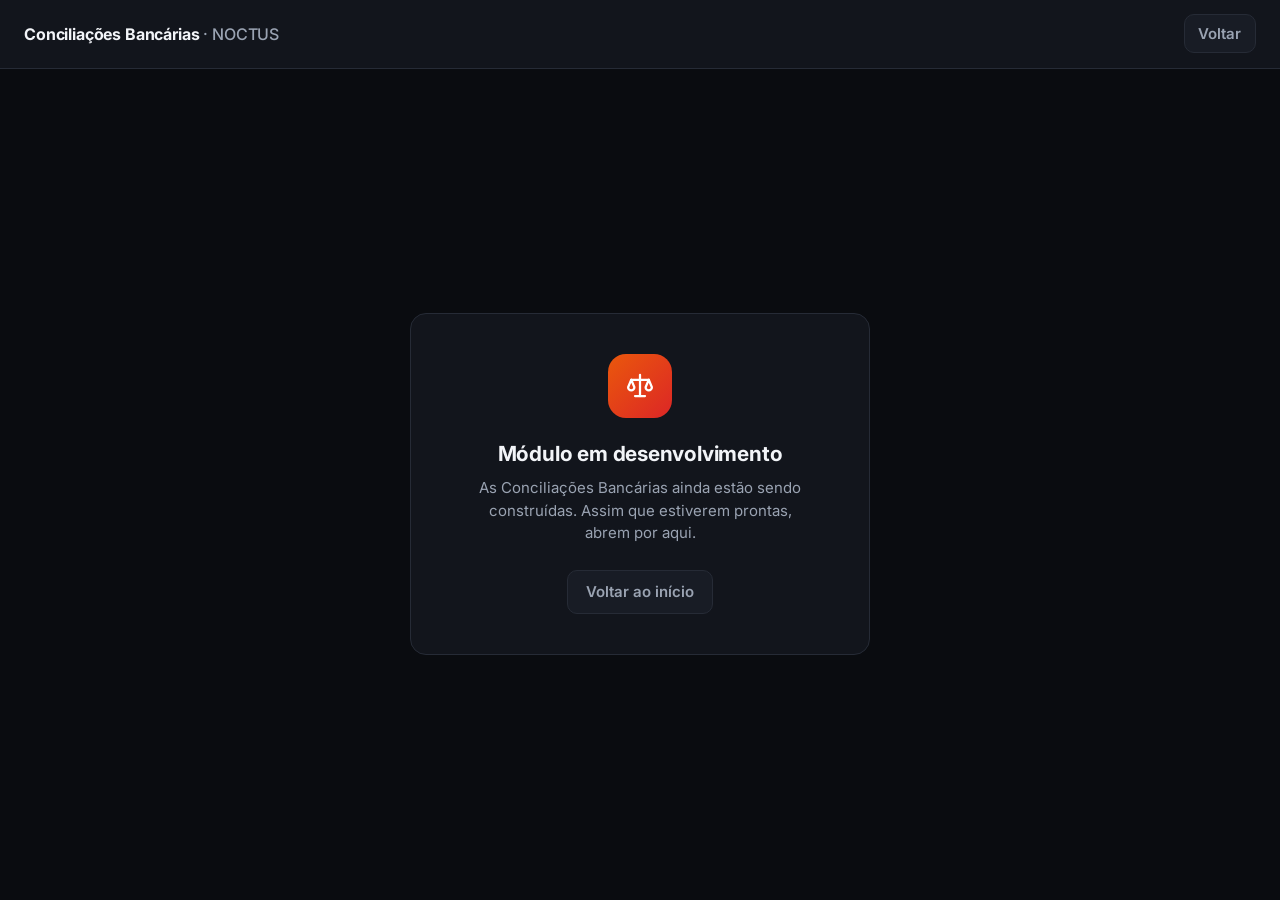
==== conciliacoes-bancarias/index.html @ b0c3829b "Cria página provisória do módulo Conciliações Bancárias (Módulo em desenvolvimento) Página provisóri" ====
<!doctype html>
<html lang="pt-BR">
<head>
<meta charset="utf-8">
<meta name="viewport" content="width=device-width,initial-scale=1">
<title>Conciliações Bancárias — NOCTUS</title>
<meta name="description" content="Módulo Conciliações Bancárias do NOCTUS, em desenvolvimento.">
<meta name="robots" content="noindex">
<link rel="icon" type="image/svg+xml" href="../favicon.svg">
<link rel="preconnect" href="https://fonts.googleapis.com">
<link rel="preconnect" href="https://fonts.gstatic.com" crossorigin>
<link href="https://fonts.googleapis.com/css2?family=Inter:wght@400;500;600;700;800&display=swap" rel="stylesheet">
<script>
  /* tema escolhido em Configurações > Aparência; aplicado antes de desenhar a página */
  try { if (localStorage.getItem("noctus.tema") === "claro") document.documentElement.dataset.tema = "claro"; } catch (e) {}
</script>
<script src="../noctus-erros.js"></script>
<style>
/* Página provisória (02/11/2026): o card do painel leva para cá; esta página
   será substituída pelo módulo quando ele estiver pronto. Tokens iguais aos da conferencia.css. */
:root{
  --color-bg:#0a0c10; --color-surface:#12151c; --color-surface-raised:#181c25; --color-border:#262b36;
  --color-green:#1db06b; --color-green-dim:rgba(29,176,107,.12);
  --color-blue:#2f6feb; --color-blue-dim:rgba(47,111,235,.12);
  --color-text:#f2f4f8; --color-text-secondary:#9aa3b2;
  --font-sans:"Inter",-apple-system,BlinkMacSystemFont,"Segoe UI",Roboto,"Helvetica Neue",Arial,sans-serif;
  --radius-md:10px; --radius-lg:16px; --transition-fast:.16s ease;
  color-scheme:dark;
}
:root[data-tema="claro"]{
  --color-bg:#f3f5f8; --color-surface:#ffffff; --color-surface-raised:#f1f3f6; --color-border:#d8dde5;
  --color-green:#0f7f4b; --color-green-dim:rgba(15,127,75,.10);
  --color-blue:#2563eb; --color-blue-dim:rgba(37,99,235,.10);
  --color-text:#111827; --color-text-secondary:#4b5563;
  color-scheme:light;
}
*,*::before,*::after{box-sizing:border-box}
body{margin:0;min-height:100vh;display:flex;flex-direction:column;background:var(--color-bg);color:var(--color-text);
  font-family:var(--font-sans);font-size:15px;line-height:1.5;-webkit-font-smoothing:antialiased}
.topo{border-bottom:1px solid var(--color-border);background:var(--color-surface);padding:.9rem 1.5rem;
  display:flex;align-items:center;justify-content:space-between;gap:1rem}
.topo h1{font-size:1rem;font-weight:700;margin:0;letter-spacing:-.01em}
.topo h1 span{color:var(--color-text-secondary);font-weight:500}
.voltar{display:inline-flex;align-items:center;gap:.4rem;padding:.45rem .85rem;border:1px solid var(--color-border);
  border-radius:var(--radius-md);background:var(--color-surface-raised);color:var(--color-text-secondary);
  text-decoration:none;font-weight:600;white-space:nowrap;transition:all var(--transition-fast)}
.voltar:hover{color:var(--color-text);border-color:var(--color-green);background:var(--color-green-dim)}
main{flex:1;display:flex;align-items:center;justify-content:center;padding:2rem 1rem}
.aviso{width:100%;max-width:460px;text-align:center;background:var(--color-surface);border:1px solid var(--color-border);
  border-radius:var(--radius-lg);padding:2.5rem 1.75rem}
.aviso .ico{width:64px;height:64px;margin:0 auto 1.25rem;border-radius:18px;display:flex;align-items:center;justify-content:center;
  color:#fff;background:linear-gradient(135deg,#ea580c,#dc2626)}
.aviso h2{margin:0 0 .5rem;font-size:1.3rem;font-weight:700;letter-spacing:-.01em}
.aviso p{margin:0 auto 1.6rem;max-width:340px;color:var(--color-text-secondary)}
.aviso .voltar{min-height:44px;padding:0 1.1rem}
@media (max-width:560px){.topo{padding:.8rem 1rem}.aviso{padding:2rem 1.25rem}}
</style>
</head>
<body>

<header class="topo">
  <h1>Conciliações Bancárias <span>· NOCTUS</span></h1>
  <a class="voltar" href="../#/">Voltar</a>
</header>

<main>
  <section class="aviso" role="status">
    <div class="ico" aria-hidden="true">
      <svg width="30" height="30" viewBox="0 0 24 24" fill="none" stroke="currentColor" stroke-width="1.8" stroke-linecap="round" stroke-linejoin="round"><path d="M12 3v17"/><path d="M8 20h8"/><path d="M5 7h14"/><path d="M5 7l-2.5 6a2.5 2.5 0 0 0 5 0z"/><path d="M19 7l-2.5 6a2.5 2.5 0 0 0 5 0z"/></svg>
    </div>
    <h2>Módulo em desenvolvimento</h2>
    <p>As Conciliações Bancárias ainda estão sendo construídas. Assim que estiverem prontas, abrem por aqui.</p>
    <a class="voltar" href="../#/">Voltar ao início</a>
  </section>
</main>

</body>
</html>
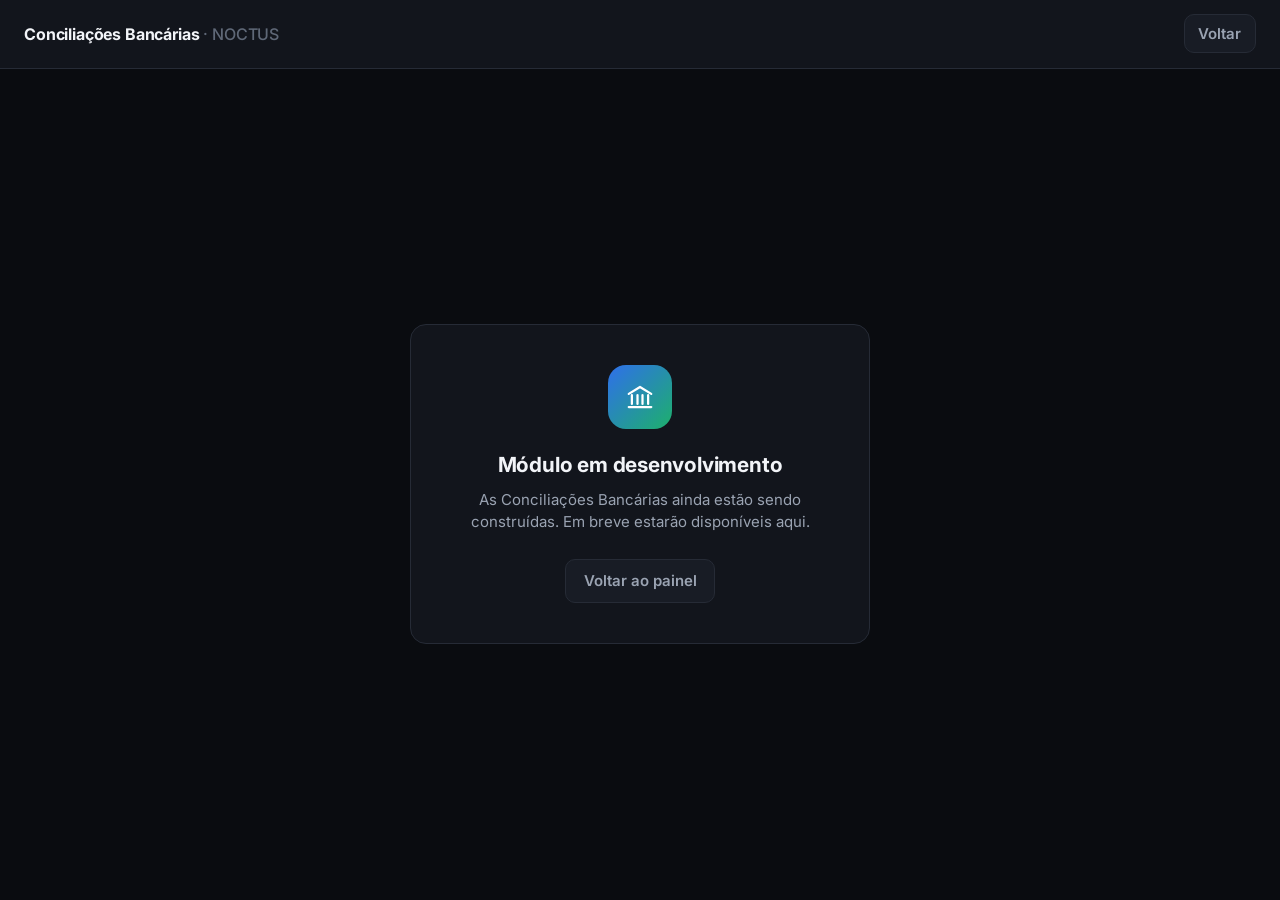
==== commit 7631a62d: "Painel: card Conciliações Bancárias abre o módulo A página provisória passa a encaminhar para concil" ====
--- a/conciliacoes-bancarias/index.html
+++ b/conciliacoes-bancarias/index.html
@@ -4,75 +4,26 @@
 <meta charset="utf-8">
 <meta name="viewport" content="width=device-width,initial-scale=1">
 <title>Conciliações Bancárias — NOCTUS</title>
-<meta name="description" content="Módulo Conciliações Bancárias do NOCTUS, em desenvolvimento.">
 <meta name="robots" content="noindex">
 <link rel="icon" type="image/svg+xml" href="../favicon.svg">
-<link rel="preconnect" href="https://fonts.googleapis.com">
-<link rel="preconnect" href="https://fonts.gstatic.com" crossorigin>
-<link href="https://fonts.googleapis.com/css2?family=Inter:wght@400;500;600;700;800&display=swap" rel="stylesheet">
-<script>
-  /* tema escolhido em Configurações > Aparência; aplicado antes de desenhar a página */
-  try { if (localStorage.getItem("noctus.tema") === "claro") document.documentElement.dataset.tema = "claro"; } catch (e) {}
-</script>
-<script src="../noctus-erros.js"></script>
+<!--
+  02/11/2026: o card "Conciliações Bancárias" do painel aponta para esta pasta
+  (rota "conciliacoes-bancarias/" no app.js). O módulo mora em "conciliacoes/".
+  Em vez de alterar o app.js minificado (risco da pendência 12), esta página só
+  encaminha para o módulo. replace() não deixa esta etapa no "Voltar" do navegador.
+-->
+<meta http-equiv="refresh" content="0; url=../conciliacoes/">
+<script>location.replace("../conciliacoes/" + location.search + location.hash);</script>
 <style>
-/* Página provisória (02/11/2026): o card do painel leva para cá; esta página
-   será substituída pelo módulo quando ele estiver pronto. Tokens iguais aos da conferencia.css. */
-:root{
-  --color-bg:#0a0c10; --color-surface:#12151c; --color-surface-raised:#181c25; --color-border:#262b36;
-  --color-green:#1db06b; --color-green-dim:rgba(29,176,107,.12);
-  --color-blue:#2f6feb; --color-blue-dim:rgba(47,111,235,.12);
-  --color-text:#f2f4f8; --color-text-secondary:#9aa3b2;
-  --font-sans:"Inter",-apple-system,BlinkMacSystemFont,"Segoe UI",Roboto,"Helvetica Neue",Arial,sans-serif;
-  --radius-md:10px; --radius-lg:16px; --transition-fast:.16s ease;
-  color-scheme:dark;
-}
-:root[data-tema="claro"]{
-  --color-bg:#f3f5f8; --color-surface:#ffffff; --color-surface-raised:#f1f3f6; --color-border:#d8dde5;
-  --color-green:#0f7f4b; --color-green-dim:rgba(15,127,75,.10);
-  --color-blue:#2563eb; --color-blue-dim:rgba(37,99,235,.10);
-  --color-text:#111827; --color-text-secondary:#4b5563;
-  color-scheme:light;
-}
-*,*::before,*::after{box-sizing:border-box}
-body{margin:0;min-height:100vh;display:flex;flex-direction:column;background:var(--color-bg);color:var(--color-text);
-  font-family:var(--font-sans);font-size:15px;line-height:1.5;-webkit-font-smoothing:antialiased}
-.topo{border-bottom:1px solid var(--color-border);background:var(--color-surface);padding:.9rem 1.5rem;
-  display:flex;align-items:center;justify-content:space-between;gap:1rem}
-.topo h1{font-size:1rem;font-weight:700;margin:0;letter-spacing:-.01em}
-.topo h1 span{color:var(--color-text-secondary);font-weight:500}
-.voltar{display:inline-flex;align-items:center;gap:.4rem;padding:.45rem .85rem;border:1px solid var(--color-border);
-  border-radius:var(--radius-md);background:var(--color-surface-raised);color:var(--color-text-secondary);
-  text-decoration:none;font-weight:600;white-space:nowrap;transition:all var(--transition-fast)}
-.voltar:hover{color:var(--color-text);border-color:var(--color-green);background:var(--color-green-dim)}
-main{flex:1;display:flex;align-items:center;justify-content:center;padding:2rem 1rem}
-.aviso{width:100%;max-width:460px;text-align:center;background:var(--color-surface);border:1px solid var(--color-border);
-  border-radius:var(--radius-lg);padding:2.5rem 1.75rem}
-.aviso .ico{width:64px;height:64px;margin:0 auto 1.25rem;border-radius:18px;display:flex;align-items:center;justify-content:center;
-  color:#fff;background:linear-gradient(135deg,#ea580c,#dc2626)}
-.aviso h2{margin:0 0 .5rem;font-size:1.3rem;font-weight:700;letter-spacing:-.01em}
-.aviso p{margin:0 auto 1.6rem;max-width:340px;color:var(--color-text-secondary)}
-.aviso .voltar{min-height:44px;padding:0 1.1rem}
-@media (max-width:560px){.topo{padding:.8rem 1rem}.aviso{padding:2rem 1.25rem}}
+  :root{color-scheme:dark}
+  :root[data-tema="claro"]{color-scheme:light}
+  body{margin:0;min-height:100vh;display:flex;align-items:center;justify-content:center;
+    background:#0a0c10;color:#9aa3b2;font-family:Inter,-apple-system,"Segoe UI",Roboto,Arial,sans-serif}
+  @media (prefers-color-scheme:light){body{background:#f3f5f8;color:#4b5563}}
+  a{color:inherit}
 </style>
 </head>
 <body>
-
-<header class="topo">
-  <h1>Conciliações Bancárias <span>· NOCTUS</span></h1>
-  <a class="voltar" href="../#/">Voltar</a>
-</header>
-
-<main>
-  <section class="aviso" role="status">
-    <div class="ico" aria-hidden="true">
-      <svg width="30" height="30" viewBox="0 0 24 24" fill="none" stroke="currentColor" stroke-width="1.8" stroke-linecap="round" stroke-linejoin="round"><path d="M12 3v17"/><path d="M8 20h8"/><path d="M5 7h14"/><path d="M5 7l-2.5 6a2.5 2.5 0 0 0 5 0z"/><path d="M19 7l-2.5 6a2.5 2.5 0 0 0 5 0z"/></svg>
-    </div>
-    <h2>Módulo em desenvolvimento</h2>
-    <p>As Conciliações Bancárias ainda estão sendo construídas. Assim que estiverem prontas, abrem por aqui.</p>
-    <a class="voltar" href="../#/">Voltar ao início</a>
-  </section>
-</main>
-
+  <p>Abrindo Conciliações Bancárias… <a href="../conciliacoes/">clique aqui</a> se não abrir.</p>
 </body>
 </html>
